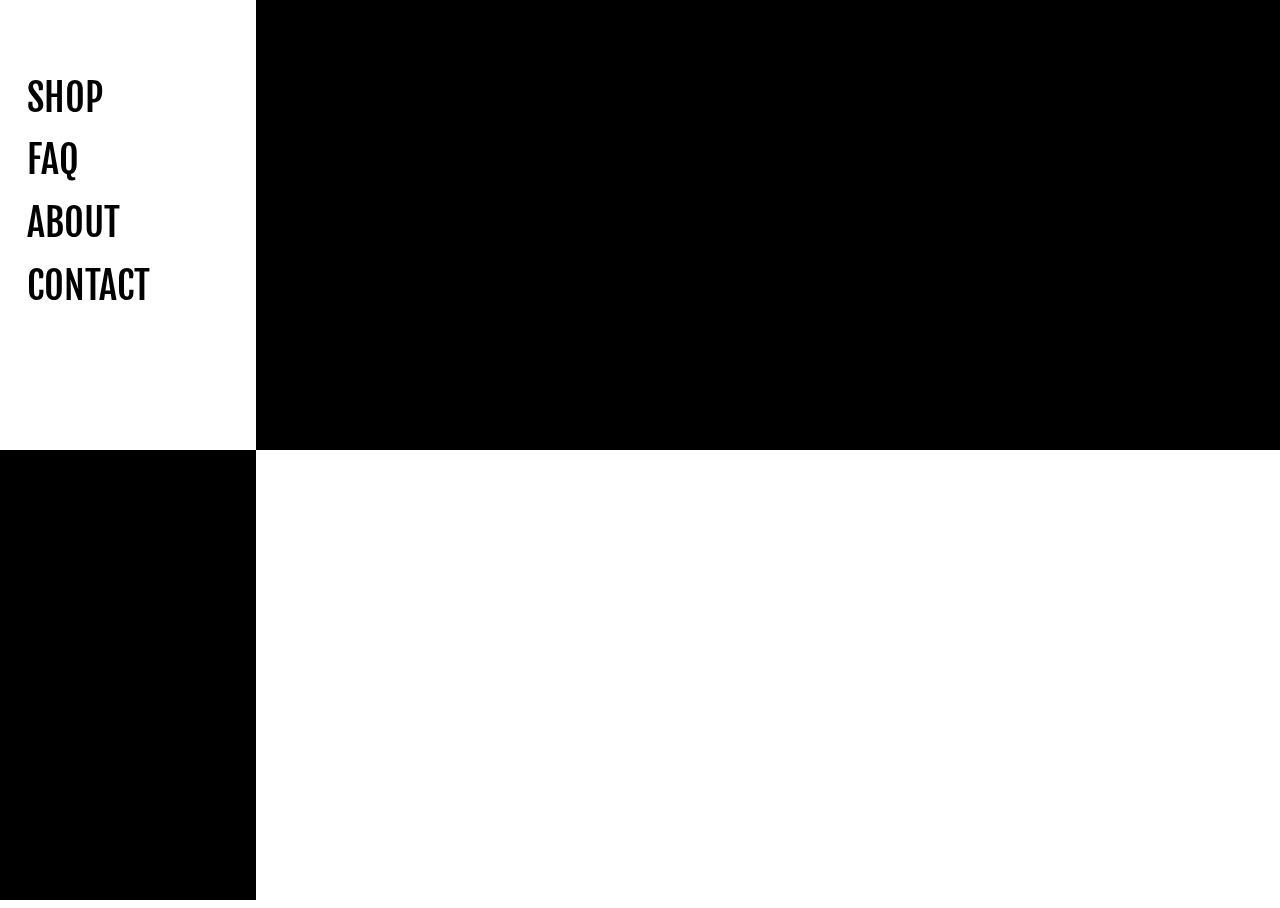
==== shop.html @ 282f4c11 "Initial commit" ====
<!DOCTYPE html>
<html lang="en" dir="ltr">

<head>
  <meta charset="utf-8">
  <link rel="stylesheet" href="css/style.css">
  <link href="https://fonts.googleapis.com/css?family=Anton|Fjalla+One|Oswald|Pattaya|Poiret+One" rel="stylesheet">
  <title>CHERI CHERI</title>
</head>

<body>
  <!-- INVERT SCROLL -->
  <div class="main">
    <div class="two" id=d1></div>
    <div class="two" id=d2></div>
    <div class="two" id=d3>

    </div>
    <div class="two" id=d4></div>
    <div class="sidenav">
      <a href="shop.html">SHOP</a>
      <a href="faq.html">FAQ</a>
      <a href="about.html">ABOUT</a>
      <a href="contact.html">CONTACT</a>
    </div>
  </div>
</body>

</html>
---- css/style.css ----
html, body {
  width: 100%;
  height: 100%;
}

/* INVERT WHOLE PAGE ON CLICK */

html:active {
  filter: invert(100%);
}

/* SIDE NAV */

/* .sidenav {
  height: 100%;
  width: 15%;
  position: fixed;
  z-index: 1;
  top: 0;
  left: 0; */
  /* background-color: #eb425a; */
  /* overflow-y: scroll; */
  /* transition: 0.5s; */
  /* padding-top: 60px;
  font-family: 'Poiret One', cursive;
}

.sidenav a {
  padding: 8px 8px 8px 32px;
  text-decoration: none;
  font-family: 'Fjalla One', sans-serif;
  font-size: 40px;
  color: white;
  display: block;
  transition: 0.3s;
}

.sidenav a:hover {
  color: #FF69B4;
} */

/* SIDE NAV INVERT SCROLL */

/* .one {
  display: grid;
  align-items: center;
  justify-content: center;
  position: relative;
  top: 0px;
  left: 0px;
  /* width: 100%;
  height: 100%; */
  /* z-index: 1;
}

#c1 {
  background-color: black;
  position: fixed;
}

#c2 {
  background: linear-gradient(white 50%, black 50%);
  position: fixed;
}

#c3 {
  mix-blend-mode: difference;
  overflow-y: scroll;
  position: relative;
} */

/* MAIN */

.main {
	margin-left: 0;
}

img {
  width: auto;
  max-width: 100%;
  height: auto;
  padding: 3vw;
}

/* MAIN INVERT SCROLL */

.two {
  display: grid;
  align-items: center;
  justify-content: center;
  position: relative;
  top: 0px;
  left: 0px;
  width: 100%;
  height: 100%;
}

.sidenav {
  height: 100vh;
  width: 15vw;
  position: fixed;
  top: 0;
  left: 0;
  overflow-y: scroll;
  transition: 0.5s;
  padding-top: 60px;
}

.sidenav a {
  padding: 1vw 1vw 0.1vh 3vh;
  text-decoration: none;
  font-family: 'Fjalla One', sans-serif;
  font-size: 3vw;
  color: black;
  display: grid;
  transition: 0.3s;
}

.sidenav a:hover {
  color: #FF69B4;
}

.logo {
  margin-left: 20%;
}

img {
  display: grid;
  align-items: center;
  justify-content: center;
  width: auto;
  max-width: 80%;
  height: auto;
  padding: 3vw;
}

#d1 {
  background-color: white;
  position: fixed;
}

#d2 {
  background: linear-gradient(black 50%, white 50%);
  position: fixed;
}

#d3 {
  mix-blend-mode: difference;
  overflow-y: scroll;
  position: relative;
}

#d4 {
  background: linear-gradient(to right, white 20%, black 20%, black 70%);
  mix-blend-mode: difference;
  position: fixed;
}
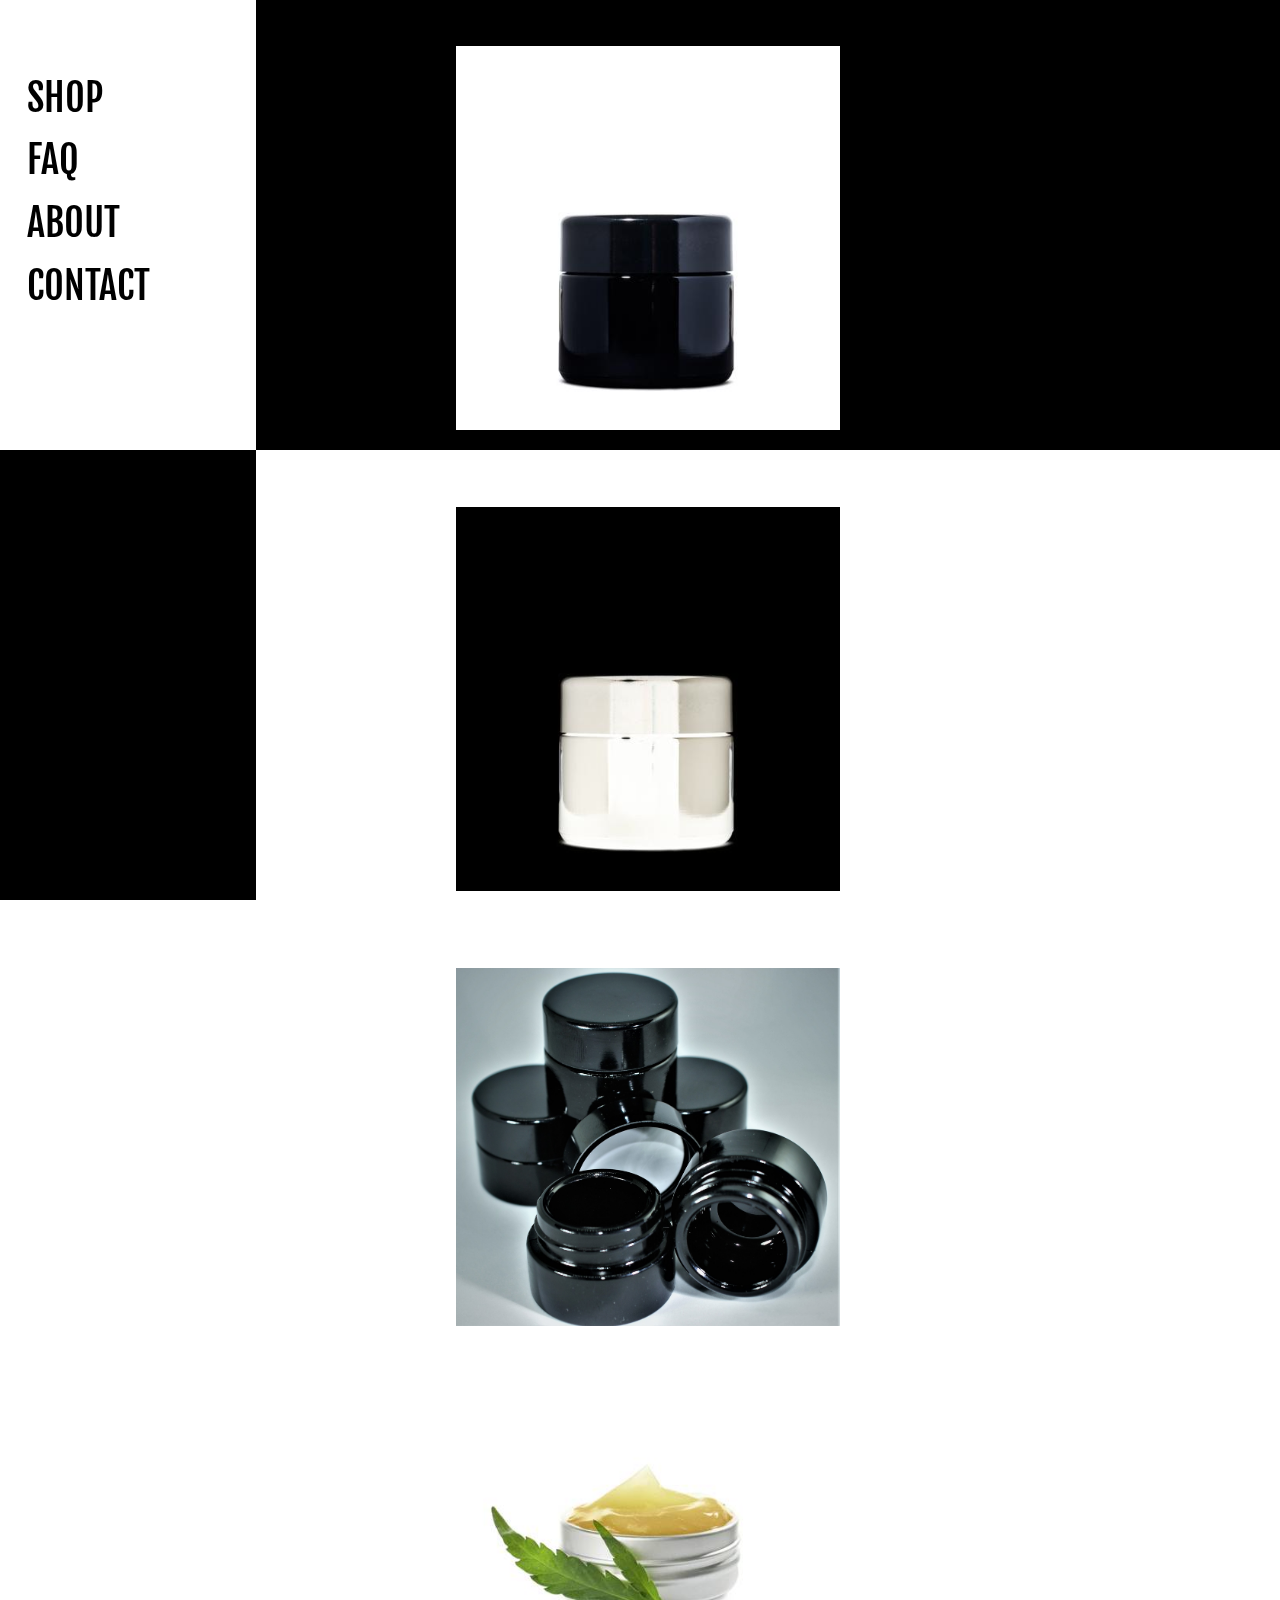
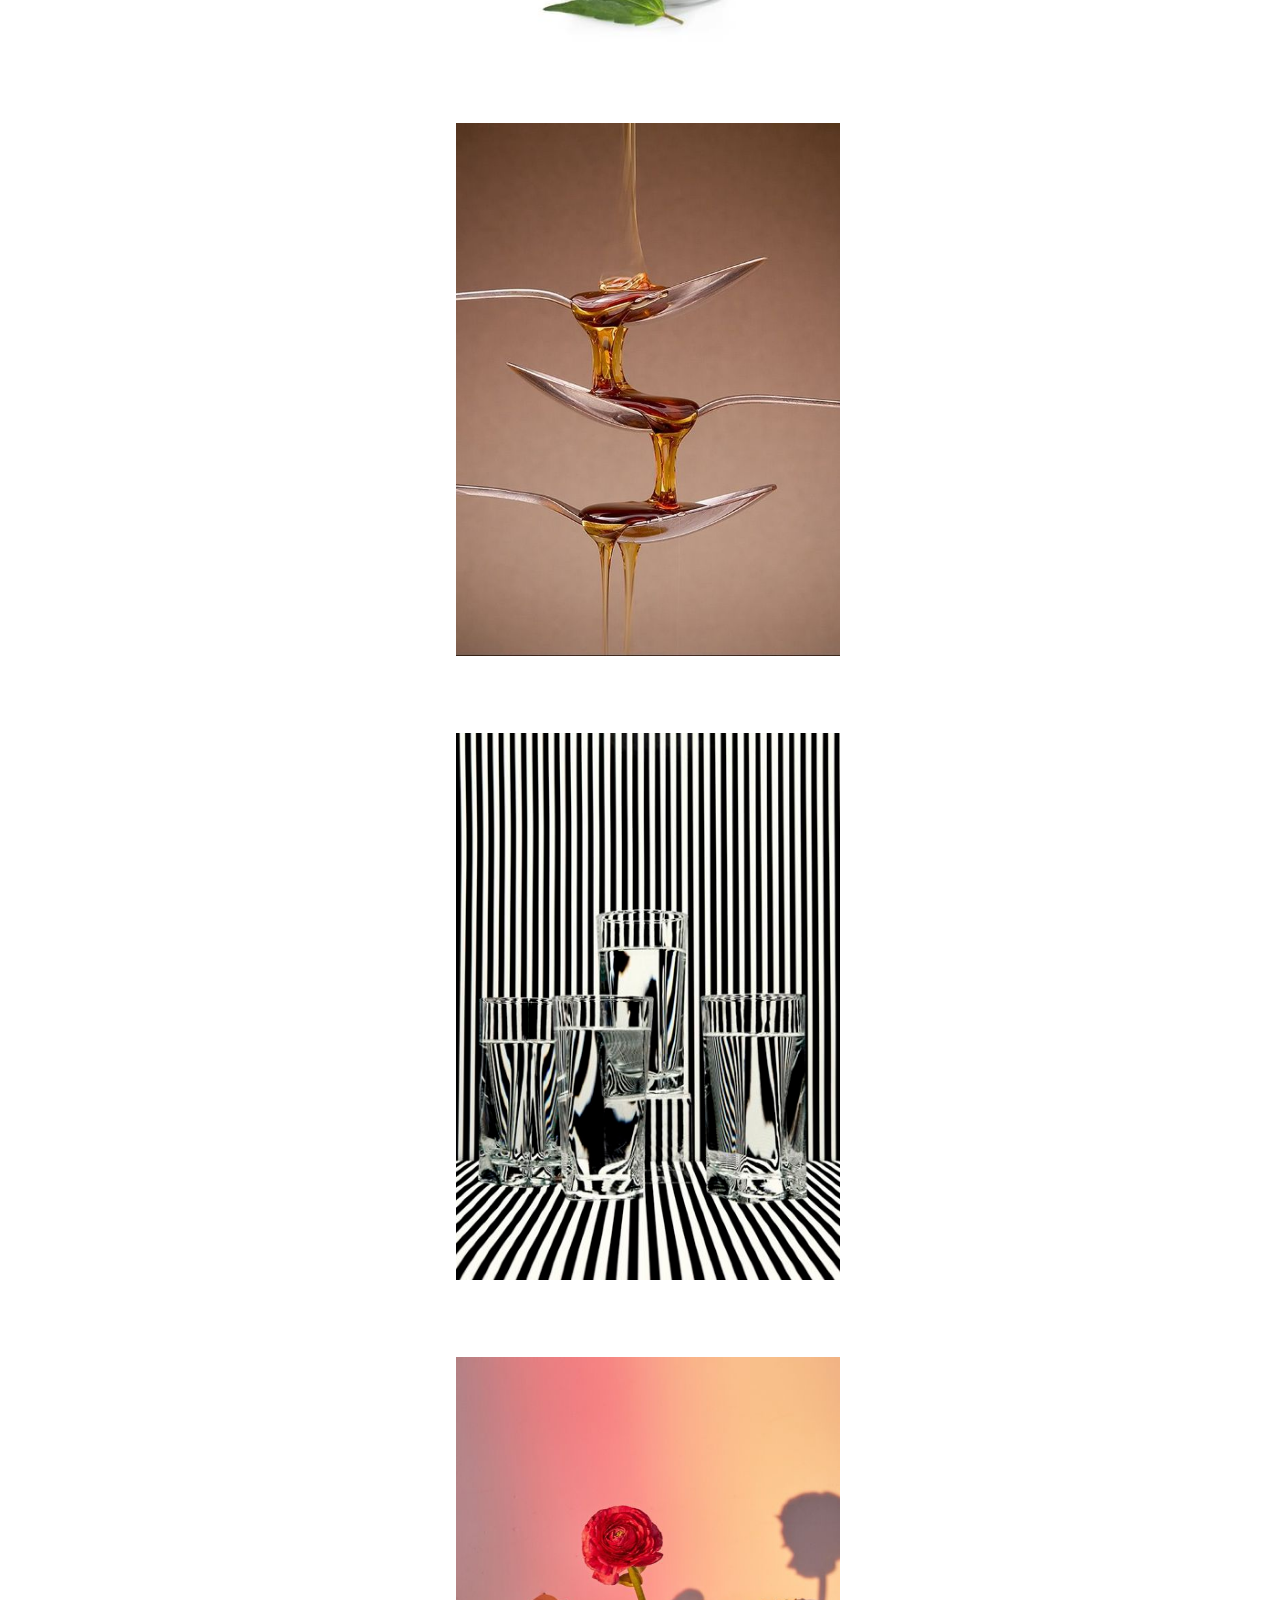
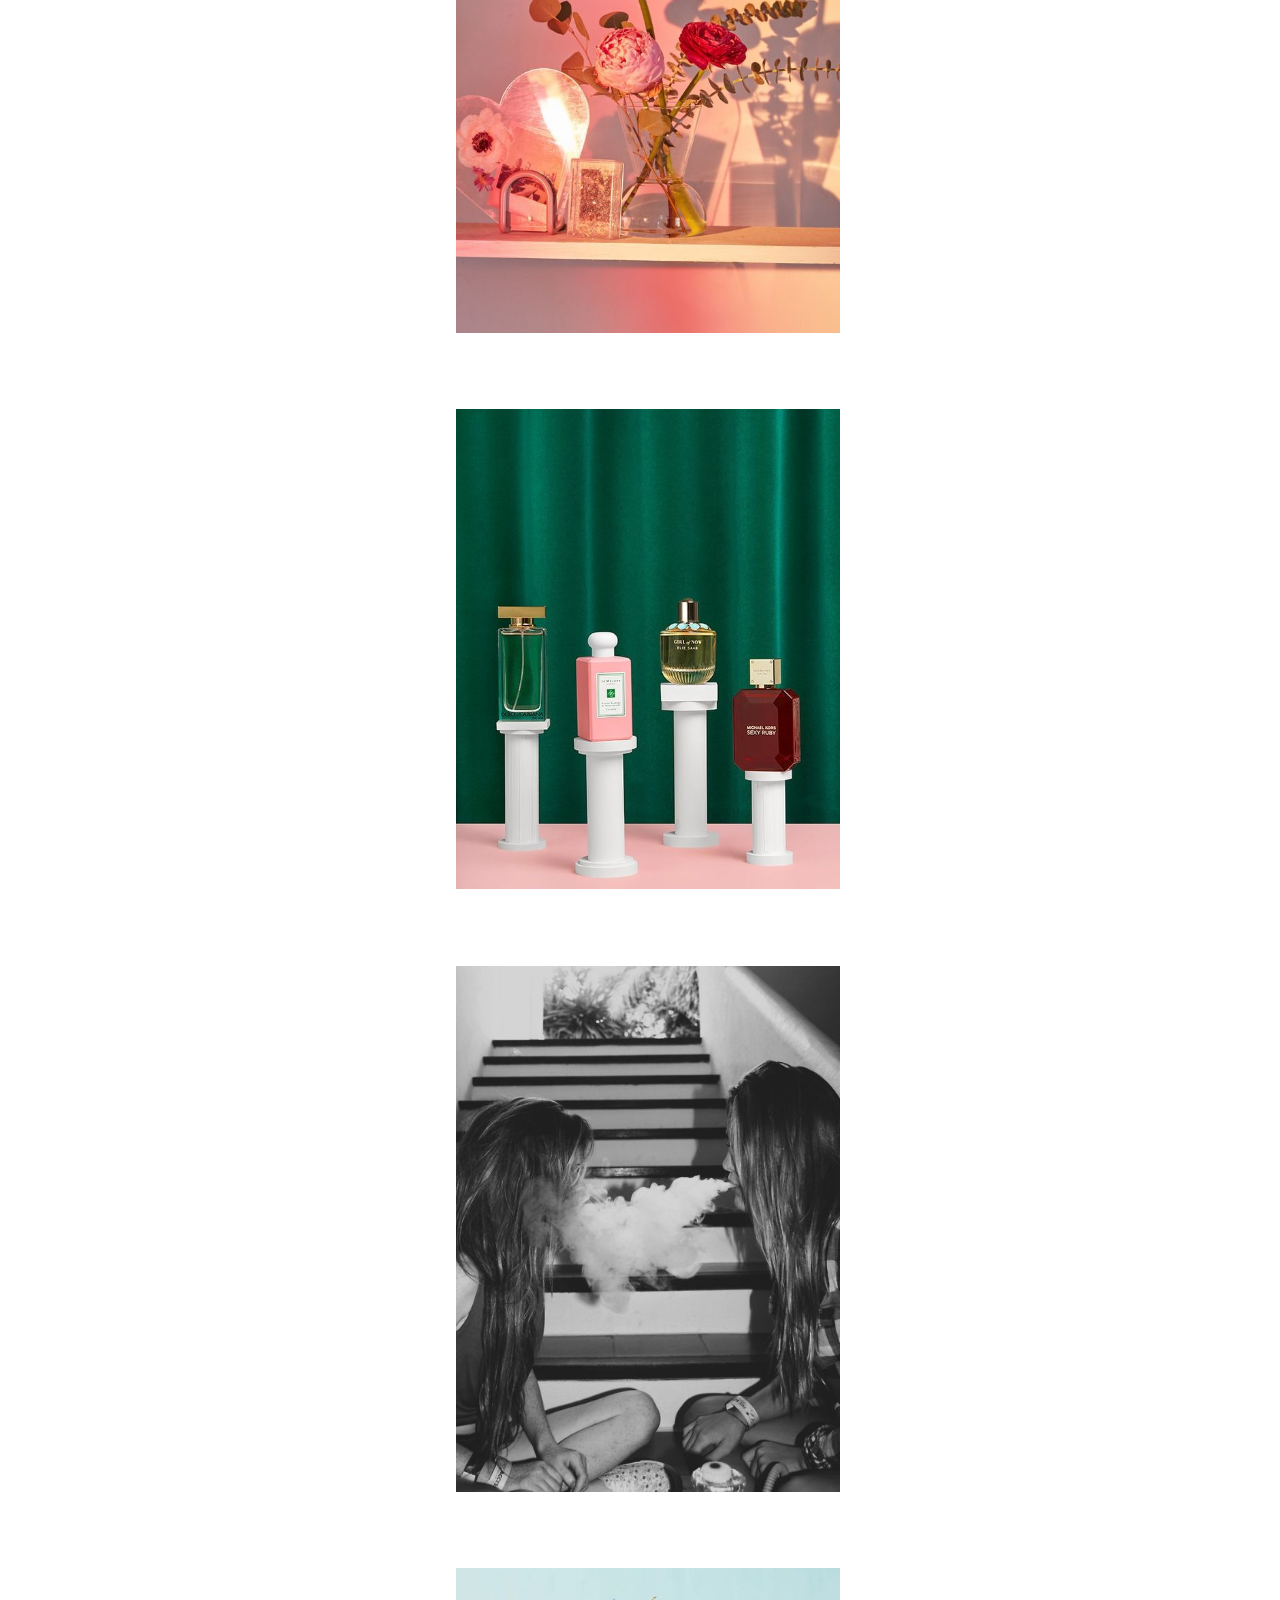
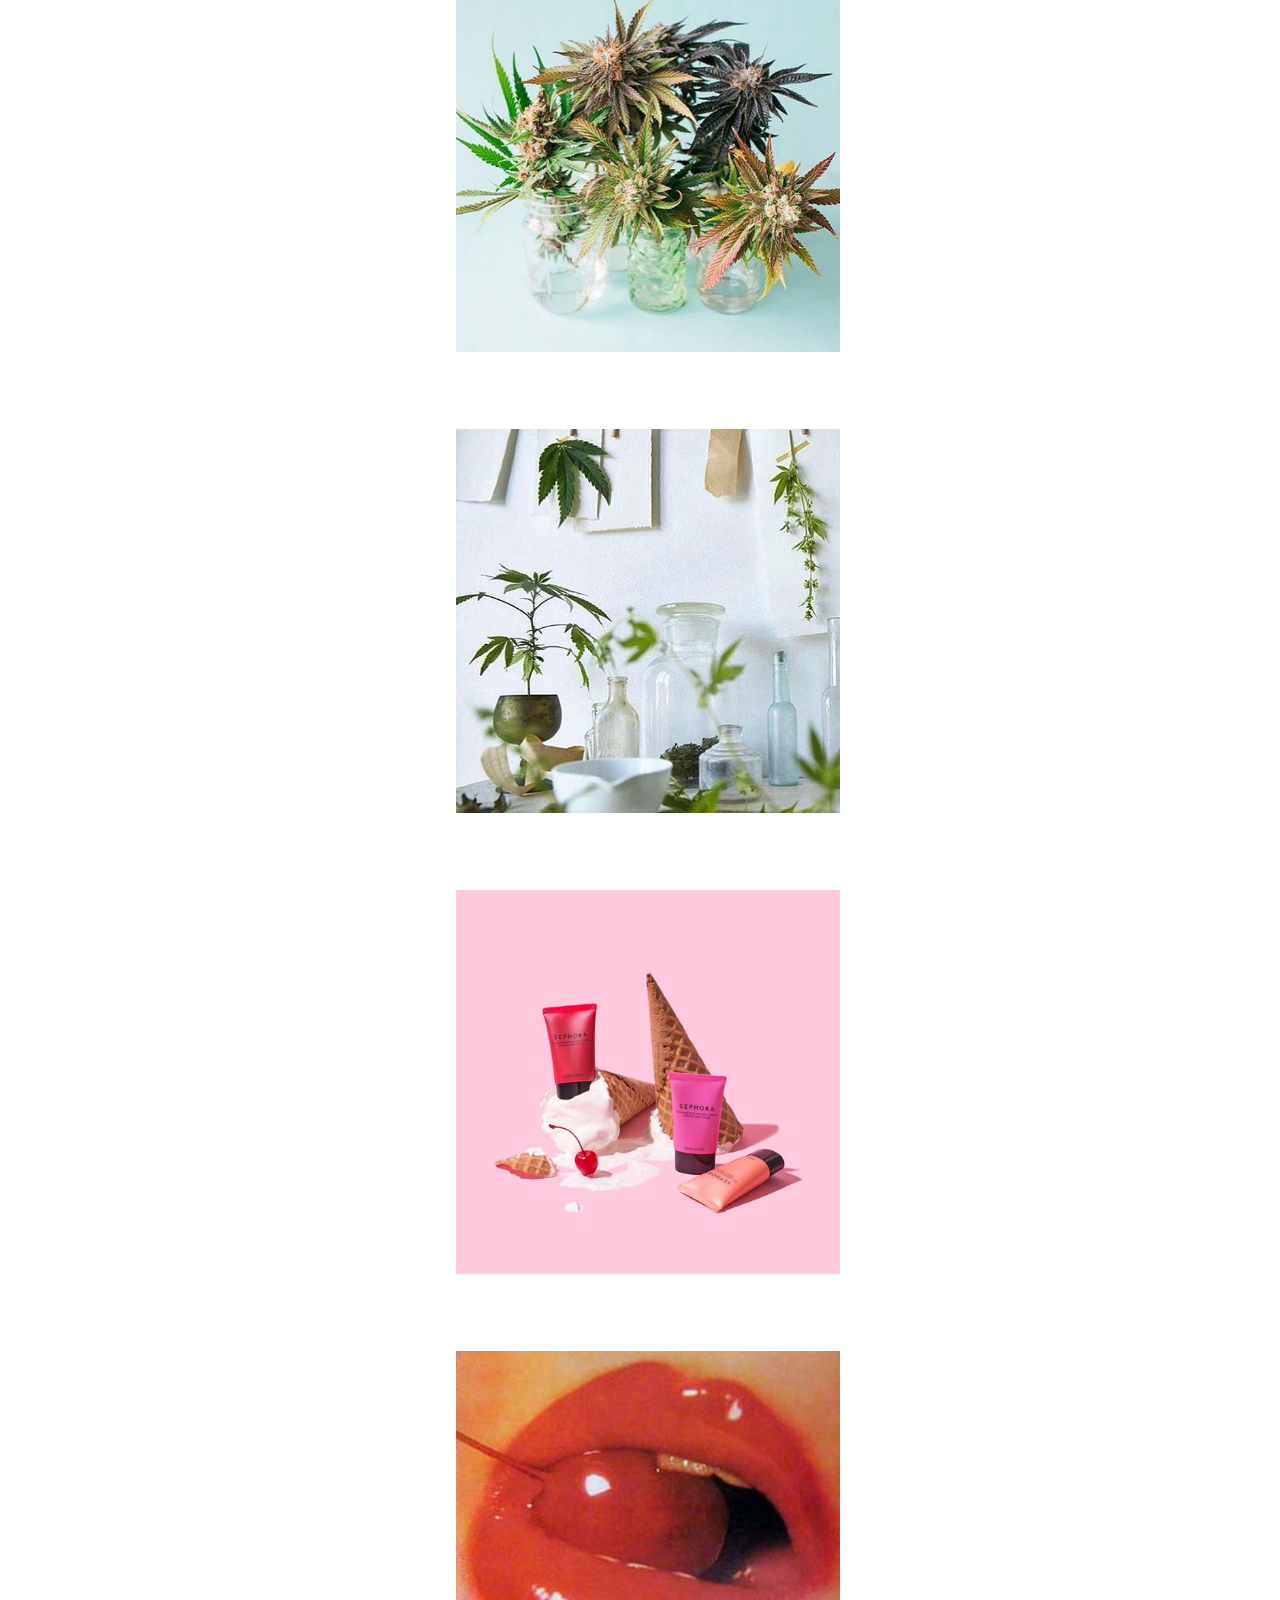
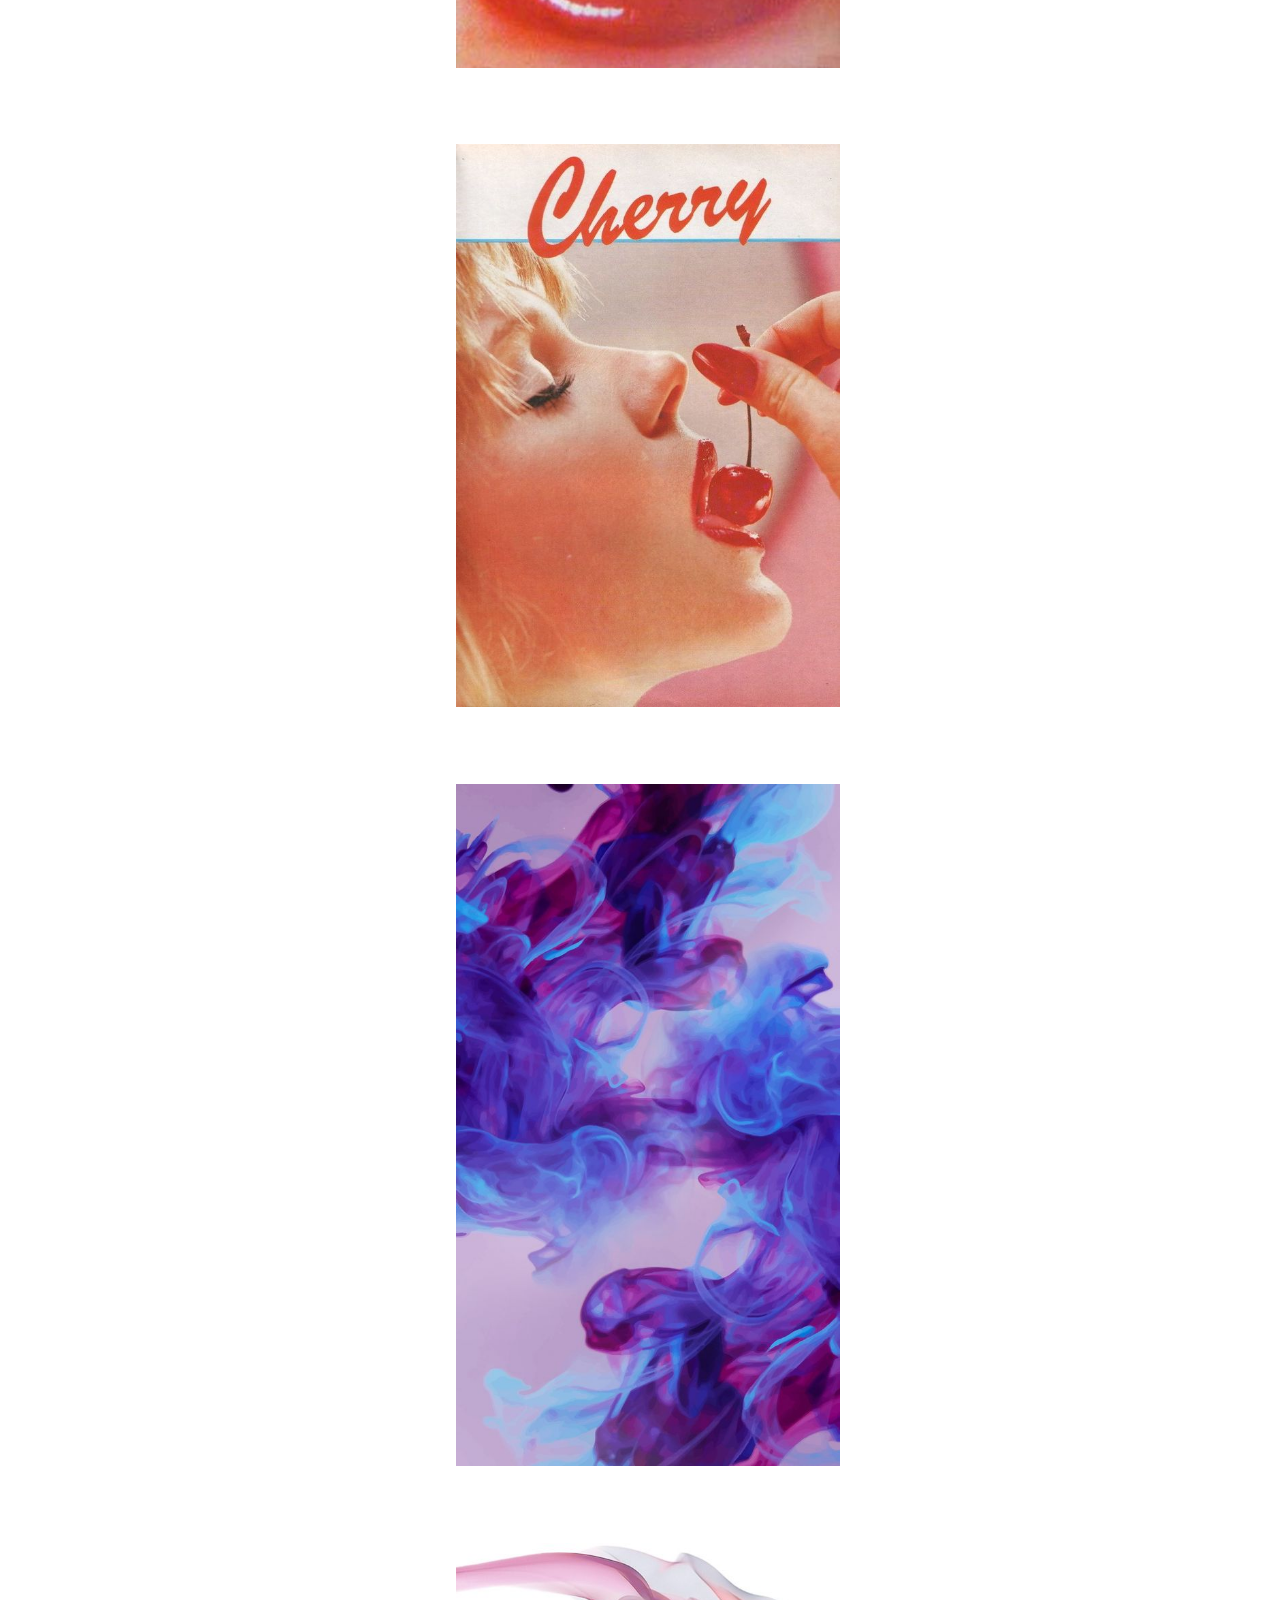
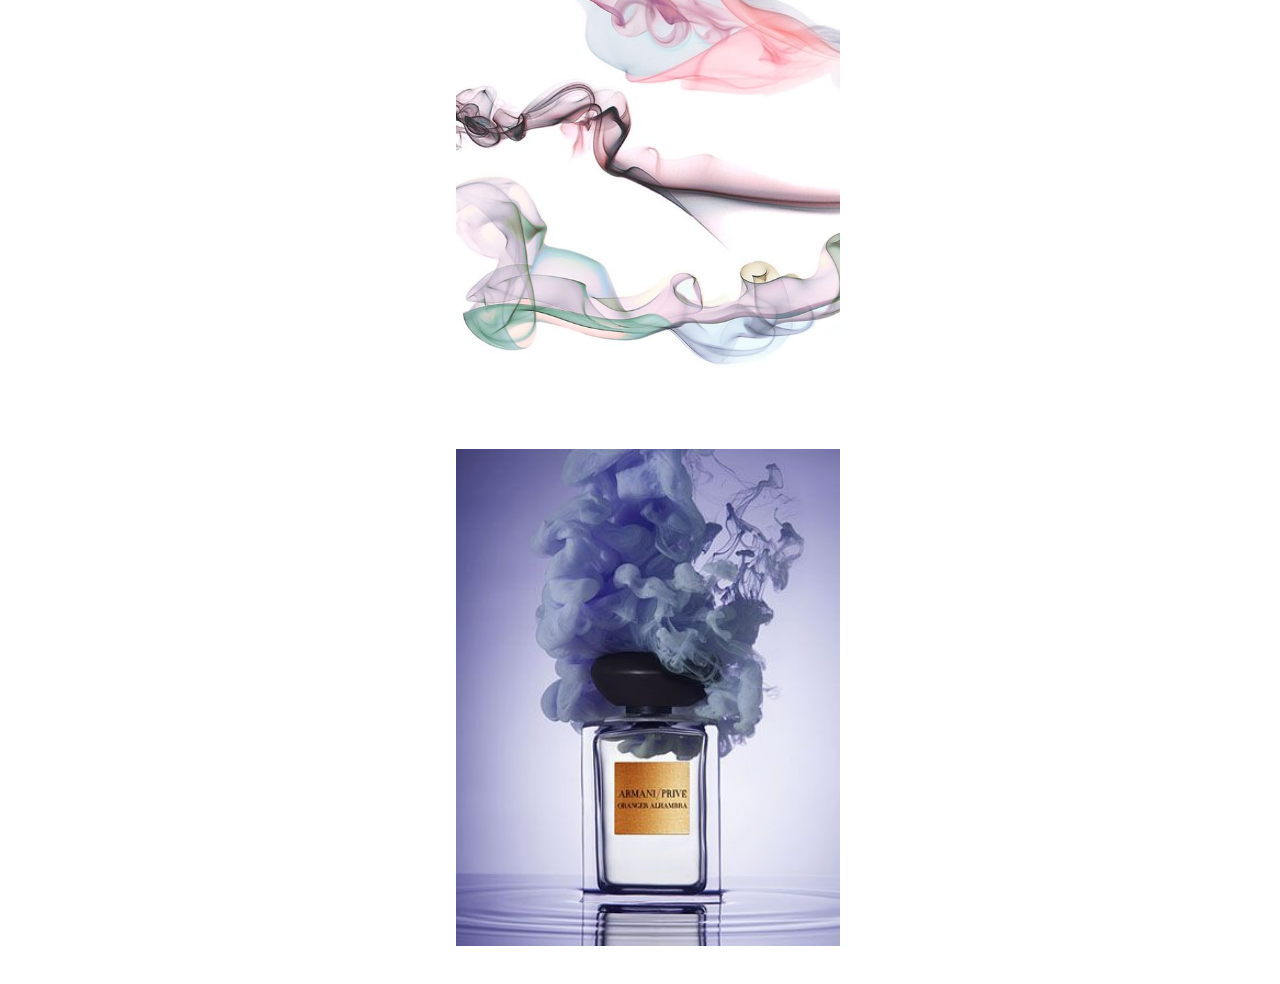
==== commit 822e0dbb: "add images" ====
--- a/shop.html
+++ b/shop.html
@@ -3,7 +3,7 @@
 
 <head>
   <meta charset="utf-8">
-  <link rel="stylesheet" href="css/style.css">
+  <link rel="stylesheet" href="css/shop.css">
   <link href="https://fonts.googleapis.com/css?family=Anton|Fjalla+One|Oswald|Pattaya|Poiret+One" rel="stylesheet">
   <title>CHERI CHERI</title>
 </head>
@@ -14,7 +14,23 @@
     <div class="two" id=d1></div>
     <div class="two" id=d2></div>
     <div class="two" id=d3>
-
+      <img src="assets/jar1.jpg" alt="image">
+      <img src="assets/jar1.jpg" alt="image">
+      <img src="assets/jar3.jpg" alt="image">
+      <img src="assets/jar4.jpg" alt="image">
+      <img src="assets/honey.jpg" alt="image">
+      <img src="assets/opartwater.jpg" alt="image">
+      <img src="assets/roses.jpg" alt="image">
+      <img src="assets/greencurtain.jpg" alt="image">
+      <img src="assets/girlssmoking.jpg" alt="image">
+      <img src="assets/flower1.jpg" alt="image">
+      <img src="assets/flower2.jpg" alt="image">
+      <img src="assets/cream1.jpg" alt="image">
+      <img src="assets/cherry2.jpg" alt="image">
+      <img src="assets/cherry1.jpg" alt="image">
+      <img src="assets/smoke3.jpg" alt="image">
+      <img src="assets/smoke4.jpg" alt="image">
+      <img src="assets/smoke5.jpg" alt="image">
     </div>
     <div class="two" id=d4></div>
     <div class="sidenav">
--- a/css/shop.css
+++ b/css/shop.css
@@ -0,0 +1,89 @@
+html, body {
+  width: 100%;
+  height: 100%;
+}
+
+/* INVERT WHOLE PAGE ON CLICK */
+
+html:active {
+  filter: invert(100%);
+}
+
+/* MAIN */
+
+.main {
+	margin-left: 0;
+}
+
+img {
+  width: 30vw;
+  max-width: 100%;
+  position: relative;
+  height: auto;
+  padding-left: 30vw;
+  padding: 3vw;
+}
+
+/* MAIN INVERT SCROLL */
+
+.two {
+  display: grid;
+  align-items: left;
+  justify-content: center;
+  position: relative;
+  top: 0px;
+  left: 0px;
+  width: 100%;
+  height: 100%;
+}
+
+.sidenav {
+  height: 100vh;
+  width: 15vw;
+  position: fixed;
+  top: 0;
+  left: 0;
+  overflow-y: scroll;
+  transition: 0.5s;
+  padding-top: 60px;
+}
+
+.sidenav a {
+  padding: 1vw 1vw 0.1vh 3vh;
+  text-decoration: none;
+  font-family: 'Fjalla One', sans-serif;
+  font-size: 3vw;
+  color: black;
+  display: grid;
+  transition: 0.3s;
+}
+
+.sidenav a:hover {
+  color: #FF69B4;
+}
+
+.logo {
+  margin-left: 20%;
+}
+
+#d1 {
+  background-color: white;
+  position: fixed;
+}
+
+#d2 {
+  background: linear-gradient(black 50%, white 50%);
+  position: fixed;
+}
+
+#d3 {
+  mix-blend-mode: difference;
+  overflow-y: scroll;
+  position: relative;
+}
+
+#d4 {
+  background: linear-gradient(to right, white 20%, black 20%, black 70%);
+  mix-blend-mode: difference;
+  position: fixed;
+}
